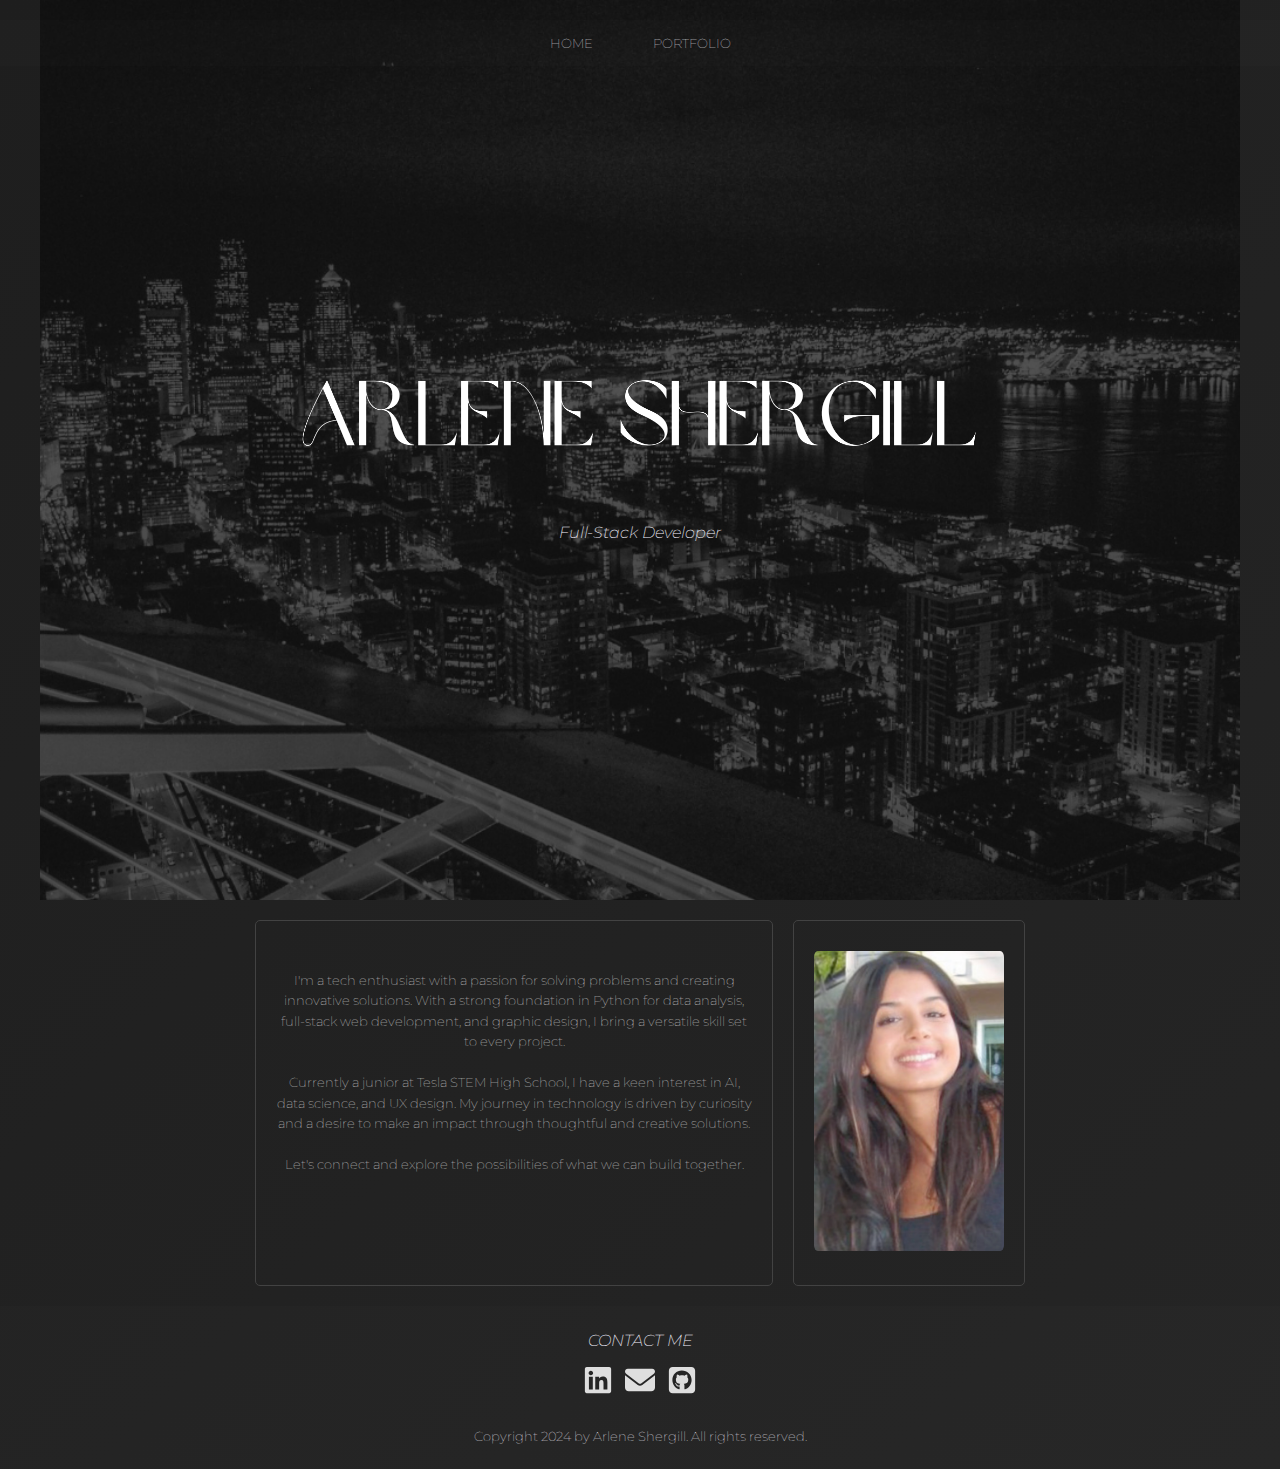
==== index.html @ aa4373f1 "Initial" ====
<!DOCTYPE html>
<html lang="en">
<head>
  <meta charset="UTF-8">
  <meta name="viewport" content="width=device-width, initial-scale=1.0">
  <meta http-equiv="X-UA-Compatible" content="IE=edge">
  <title>Home Page (Personal Website)</title>
  <link rel="stylesheet" href="style.css">
  <script src="script.js" defer></script>
</head>
<body>
  <header>
    <img src="Arlene Shergill.png" class="background-pic" alt="Background Image">
    <h1>
      <img src="Arlene Shergill (5).png" class="name-pic" alt="Name">
    </h1>
    <div class="header-container">
      
      <h2>Full-Stack Developer</h2>
    </div>
  </header>
  <nav>
    <ul>
      <li><a href="index.html">HOME</a></li>
      <li><a href="portfolio.html">PORTFOLIO</a></li>
    </ul>
  </nav>
  <div class="content">
    <main>
      <p>
        I'm a tech enthusiast with a passion for solving problems and creating innovative solutions. With a strong foundation in Python for data analysis, full-stack web development, and graphic design, I bring a versatile skill set to every project.
        <br><br>
        Currently a junior at Tesla STEM High School, I have a keen interest in AI, data science, and UX design. My journey in technology is driven by curiosity and a desire to make an impact through thoughtful and creative solutions.
        <br><br>
        Let's connect and explore the possibilities of what we can build together.
      </p>
    </main>
    <aside class="contact-container">
      <img src="Arlene Shergill (7).png" alt="A picture of a perfect baddie" class="contact-pic">
    </aside>
  </div>
  <footer>
    <h2>CONTACT ME</h2>
    <div class="links-box">
      <a href="https://www.linkedin.com/in/arlene-shergill-0959472b4/"><img src="linkedin-brands-solid.svg" alt="LinkedIn Profile"></a>
      <a class="email" href="mailto:arleneshergill@gmail.com"><img src="envelope-solid.svg" alt="Email"></a>
      <a href="https://github.com/arlomoney"><img src="square-github-brands-solid.svg" alt="GitHub Profile"></a>
    </div>
    <aside> 
      <h4>Copyright 2024 by Arlene Shergill. All rights reserved.</h4>
    </aside>
  </footer>
</body>
  
</html>
---- style.css ----
@import url('https://fonts.googleapis.com/css2?family=Prata&display=swap');
@import url('https://fonts.googleapis.com/css2?family=Montserrat:wght@300&display=swap');

/* General Reset */
* {
  margin: 0;
  padding: 0;
  box-sizing: border-box;
}

/* Body Styling */
body {
  background: linear-gradient(135deg, #1e1e1e, #252525);
  color: #F5F3FF;
  font-family: 'Montserrat', sans-serif;
  font-weight: 100;
  display: flex;
  flex-direction: column;
  align-items: center;
  margin: 0;
  padding: 0;
}

/* Header Styling */
header {
  width: 100%;
  height: 100vh;
  max-width: 1200px;
  margin: 0 auto;
  padding: 20px;
  display: flex;
  flex-direction: column;
  align-items: center;
  justify-content: center;
  text-align: center;
  position: relative;
}

.background-pic {
  position: absolute;
  top: 0;
  left: 0;
  width: 100%;
  height: 100%;
  object-fit: cover;
}

h1 {
  font-size: 5em;
  font-family: 'Prata', serif;
  font-weight: 100;
  margin: 0;
  color: #F5F3FF;
  animation: slideIn 1s ease-in-out;
  z-index: 1;
}

h2 {
  font-style: italic;
  font-size: 1em;
  font-family: 'Montserrat', serif;
  font-weight: 200;
  margin-top: 20px;
  margin-bottom: 10px;
  color: #F5F3FF;
  animation: slideIn 1s ease-in-out;
  z-index: 1;
}

.header-container {
  display: flex;
  flex-direction: column;
  align-items: center;
  z-index: 1;
}

.contact-pic {
  max-width: 300px;
  max-height: 300px;
  margin-top: 10px;
  margin-bottom: 10px;
  border-radius: 2%;
  transition: transform 0.5s ease, box-shadow 0.5s ease;
}

.contact-pic:hover {
  transform: scale(1.1);
  box-shadow: 0 8px 16px rgba(0, 0, 0, 0.3);
}

/* Content Styling */
.content {
  display: flex;
  justify-content: center;
  width: 90%;
  margin: 20px auto;
}

/* Main Content and Contact Container */
main {
  max-width: 45%;
  border: 1px solid #424242;
  background: transparent;
  border-radius: 5px;
  padding: 20px;
  margin-right: 20px;
  text-align: center;
  animation: fadeIn 2s ease-in-out;
}

.contact-container {
  max-width: 45%;
  border: 1px solid #424242;
  background: transparent;
  border-radius: 5px;
  padding: 20px;
  text-align: center;
  animation: fadeIn 2s ease-in-out;
}

.name-pic, .name-pic1 {
  margin: 20px auto;
  padding: 20px auto;
  width: 60%;
}

/* Links Box Styling */
.links-box {
  display: flex;
  justify-content: center;
  gap: 10px;
  margin-top: 15px;
  margin-bottom: 0px;
}

.links-box a img {
  width: 32px;
  height: 30px;
  transition: transform 0.3s ease, box-shadow 0.3s ease;
}

.email a img {
  width: 40px;
  height: 27px;
  transition: transform 0.3s ease, box-shadow 0.3s ease;
}

.email a img:hover {
  transform: scale(1.1);
  box-shadow: 0 4px 8px rgba(0, 0, 0, 0.3);
}

.links-box a img:hover {
  transform: scale(1.1);
}

/* Navigation Styling */
nav {
  width: 100%;
  position: absolute;
  left: 0;
  top: 0;
  margin: 20px auto;
  display: flex;
  justify-content: center;
  padding: 5px;
  background: rgba(255, 255, 255, 0.01);
  animation: fadeIn 2s ease-in-out;
}

ul {
  font-size: 0.7em;
  margin: 10px 0;
  list-style-type: none;
  padding: 0;
  display: flex;
  gap: 20px;
}

li a {
  color: #F5F3FF;
  text-decoration: none;
  font-size: 1.2em;
  padding: 10px 20px;
  border-radius: 5px;
  transition: all 0.3s ease;
}

li a:hover {
  background-color: rgba(255, 255, 255, 0.1);
  transform: scale(1.1);
}

/* Paragraph Styling */
p {
  margin-top: 30px;
  line-height: 1.6;
  font-size: 0.8em;
  color: #E0E0E0;
  animation: fadeIn 2s ease-in-out;
}

/* Button Styling */
button {
  padding: 10px 20px;
  font-size: 1em;
  color: #F5F3FF;
  background-color: #3d1f3b;
  border: none;
  border-radius: 5px;
  cursor: pointer;
  transition: background-color 0.3s ease, transform 0.3s ease;
}

button:hover {
  background-color: #2D143B;
  transform: scale(1.1);
}

/* Image Styling in Links */
a img {
  max-width: 100%;
  height: auto;
  margin-bottom: 20px;
  transition: transform 0.3s ease, box-shadow 0.3s ease;
}

a img:hover {
  transform: scale(1.05);
  box-shadow: 0 4px 8px rgba(0, 0, 0, 0.3);
}

/* Animations */
@keyframes fadeIn {
  0% {
    opacity: 0;
    transform: translateY(20px);
  }
  100% {
    opacity: 1;
    transform: translateY(0);
  }
}

@keyframes slideIn {
  0% {
    opacity: 0;
    transform: translateX(-20px);
  }
  100% {
    opacity: 1;
    transform: translateX(0);
  }
}

/* Media Queries for Responsiveness */
@media (max-width: 768px) {
  .content {
    flex-direction: column;
    align-items: center;
  }

  header, main, nav {
    width: 90%;
  }

  h1 {
    font-size: 2em;
  }

  li a {
    font-size: 1em;
  }

  .header-container {
    flex-direction: column;
    align-items: center;
  }

  .profile-pic, .contact-pic {
    margin-bottom: 20px;
  }

  .links-box {
    border: 1px solid #424242;
    background: transparent;
    border-radius: 5px;
    padding: 10px;
    margin-top: 15px;
    text-align: center;
    animation: fadeIn 2s ease-in-out;
    flex-direction: column;
  }
}

.project-container {
  max-width: 60%;
  border: 1px solid #424242;
  background: transparent;
  border-radius: 5px;
  padding: 10px;
  margin-top: 15px;
  margin-bottom: 15px;
  text-align: center;
  animation: fadeIn 2s ease-in-out;
}
.portfolio-pics {
  max-width: 80%; 
  border-radius: 5px; 
  transition: transform 0.3s ease, box-shadow 0.3s ease;
  margin: 15px auto;
  display: block;
}

.portfolio-pics:hover {
  transform: scale(1.05); 
  box-shadow: 0 8px 16px rgba(0, 0, 0, 0.3); 
}

h3 {
  font-size: 0.8em;
  font-family: 'Montserrat', serif;
  font-weight: 100;
  margin-top:10px;
  margin-bottom: 30px;
  color: #F5F3FF;
  animation: slideIn 1s ease-in-out;
  z-index: 1;
}

h4 {
  font-size: 0.8em;
  font-family: 'Montserrat', serif;
  font-weight: 100;
  margin-top:10px;
  margin-bottom: 20px;
  color: #F5F3FF;
  animation: slideIn 1s ease-in-out;
  z-index: 1;
}

footer {
  left: 0;
  width: 100%;
  text-align: center;
  padding: 5px;
  background: rgba(255, 255, 255, 0.01);
}
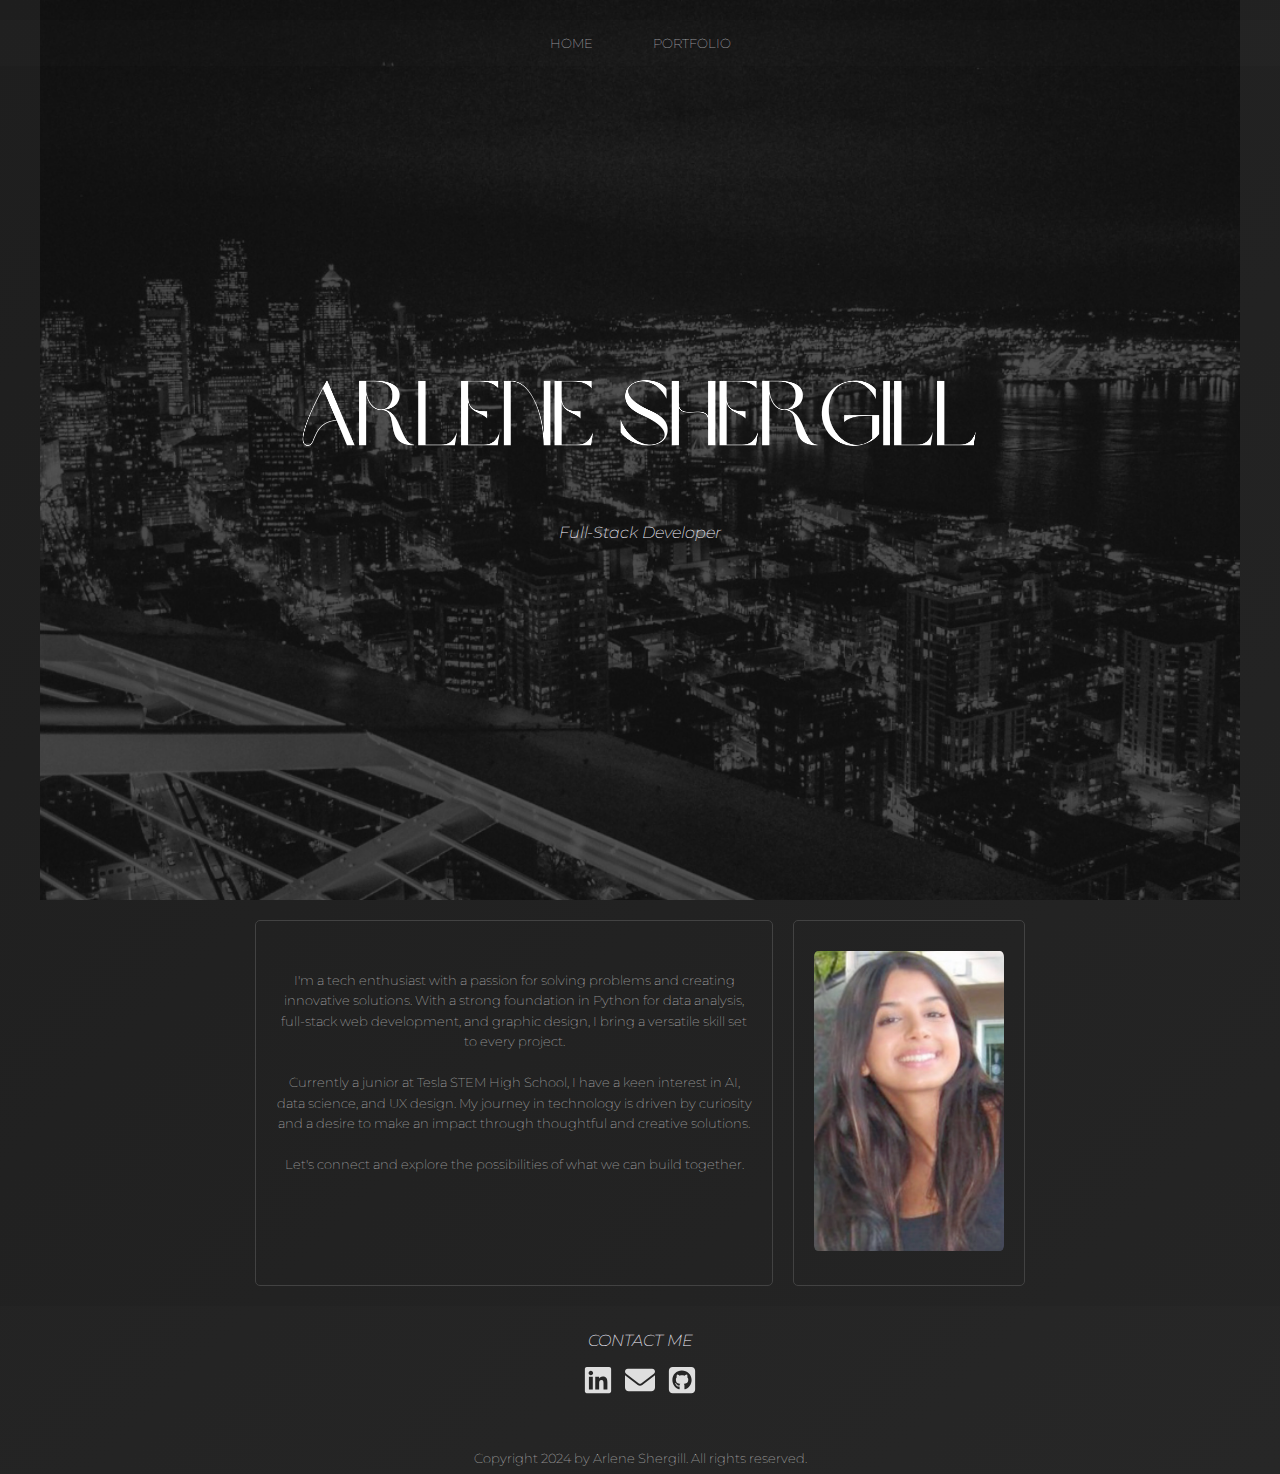
==== commit b9611f61: "Update index.html" ====
--- a/index.html
+++ b/index.html
@@ -47,7 +47,7 @@
       <a href="https://github.com/arlomoney"><img src="square-github-brands-solid.svg" alt="GitHub Profile"></a>
     </div>
     <aside> 
-      <h4>Copyright 2024 by Arlene Shergill. All rights reserved.</h4>
+      <p>Copyright 2024 by Arlene Shergill. All rights reserved.</p>
     </aside>
   </footer>
 </body>
--- a/style.css
+++ b/style.css
@@ -253,44 +253,48 @@
   }
 }
 
-/* Media Queries for Responsiveness */
 @media (max-width: 768px) {
   .content {
     flex-direction: column;
     align-items: center;
+    width: 100%;
   }
 
   header, main, nav {
-    width: 90%;
+    width: 100%;
+    padding: 10px;
   }
 
   h1 {
-    font-size: 2em;
+    font-size: 2.5em;
+  }
+
+  h2 {
+    font-size: 1.2em;
+  }
+
+  h3, h4 {
+    font-size: 0.8em;
   }
 
   li a {
     font-size: 1em;
   }
 
-  .header-container {
+  .profile-pic, .contact-pic {
+    margin-bottom: 20px;
+    max-width: 100%; 
+  }
+
+  .links-box {
     flex-direction: column;
     align-items: center;
-  }
-
-  .profile-pic, .contact-pic {
-    margin-bottom: 20px;
-  }
-
-  .links-box {
-    border: 1px solid #424242;
-    background: transparent;
-    border-radius: 5px;
+    width: 100%;
+    margin-top: 10px;
     padding: 10px;
-    margin-top: 15px;
-    text-align: center;
-    animation: fadeIn 2s ease-in-out;
-    flex-direction: column;
-  }
+  }
+
+
 }
 
 .project-container {
@@ -317,32 +321,10 @@
   box-shadow: 0 8px 16px rgba(0, 0, 0, 0.3); 
 }
 
-h3 {
-  font-size: 0.8em;
-  font-family: 'Montserrat', serif;
-  font-weight: 100;
-  margin-top:10px;
-  margin-bottom: 30px;
-  color: #F5F3FF;
-  animation: slideIn 1s ease-in-out;
-  z-index: 1;
-}
-
-h4 {
-  font-size: 0.8em;
-  font-family: 'Montserrat', serif;
-  font-weight: 100;
-  margin-top:10px;
-  margin-bottom: 20px;
-  color: #F5F3FF;
-  animation: slideIn 1s ease-in-out;
-  z-index: 1;
-}
-
 footer {
   left: 0;
   width: 100%;
   text-align: center;
   padding: 5px;
   background: rgba(255, 255, 255, 0.01);
-}+}
